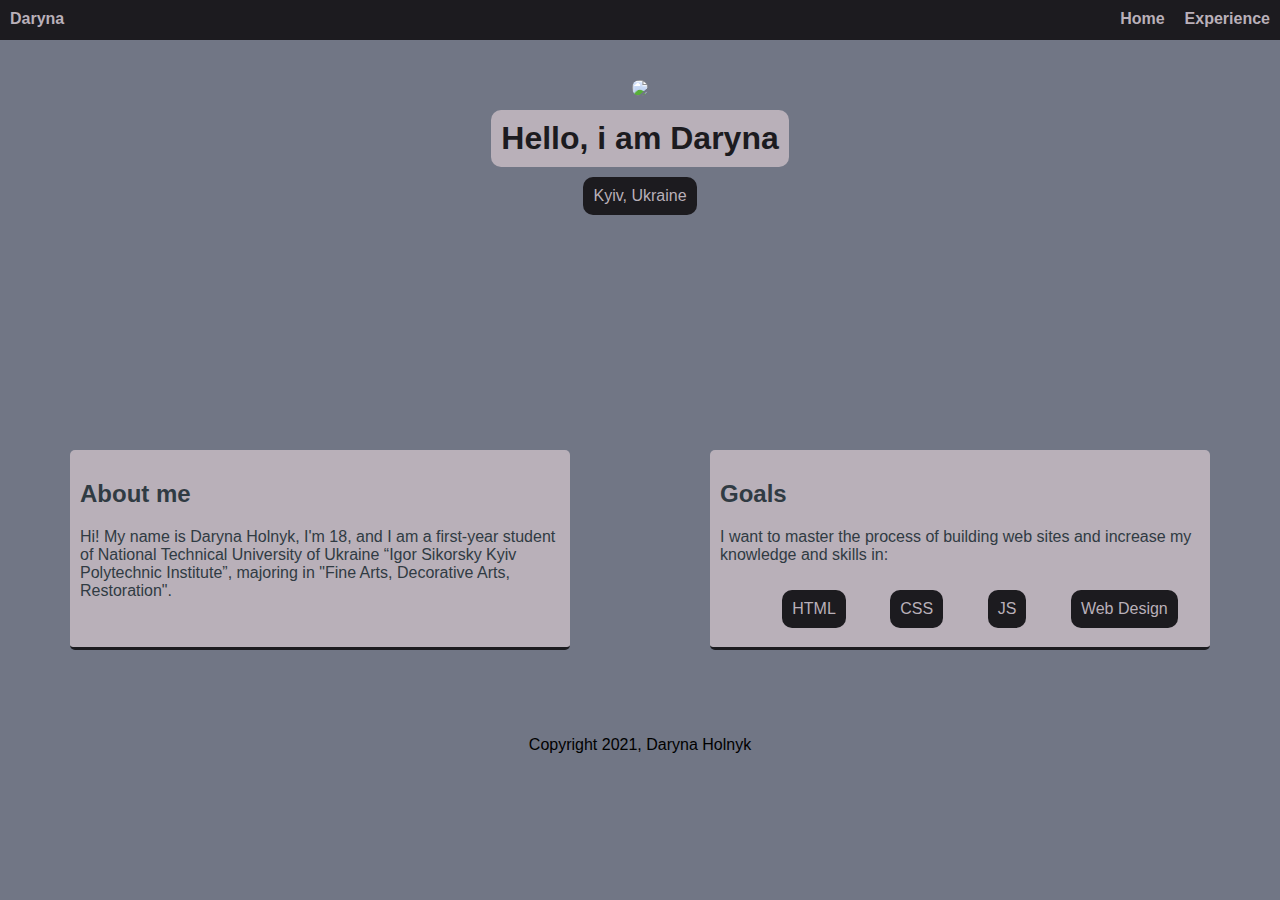
==== index.html @ 8ac1fa73 "initial commit" ====
<!DOCTYPE html>
<html>
    <head>
        <title>Daryna's website</title>
        <link rel="stylesheet" href="style.css">
    </head>
    <body>
        <div class="nav">
            <ul class="menu">
                <li class="name">Daryna</li>
                <li><a href="#">Home</a></li>
                <li><a href="#">Experience</a></li>
            </ul>
        </div>

        <header>
            <img class="pic" src="https://pbs.twimg.com/media/EyoELBDWYAYjBvJ?format=jpg&name=large"/>
            <h1 class="tag sub-">Hello, i am Daryna</h1>
            <p class="tag sub-title">Kyiv, Ukraine</p>
        </header>

        <div class="content sub-text ">
            <div class="card">
                <h2>About me</h2>
                <p>Hi! My name is Daryna Holnyk, I'm 18, and I am a first-year student of National Technical University of Ukraine
                    “Igor Sikorsky Kyiv Polytechnic Institute”, majoring in "Fine Arts, Decorative Arts, Restoration".</p>
            </div>

            <div class="card">
                <h2>Goals</h2>
                <p>I want to master the process of building web sites and increase my knowledge and skills in:</p>
                <ul class="tag-list">
                    <li class="list">HTML</li>
                    <li class="list">CSS</li>
                    <li class="list">JS</li>
                    <li class="list">Web Design</li>
                </ul>
            </div>
        </div>

        <footer>
            <div>
                <a href="#"></a>
                <a href="#"></a>
                <a href="#"></a>
            </div>
            <p>Copyright 2021, Daryna Holnyk</p>
        </footer>
    </body>
</html>
---- style.css ----
* {
    box-sizing: border-box;
}

body {
    margin: 0;
    padding: 0;
    font-family: sans-serif;
    background-color: #717685;

}

.pic {
    width: 150px;
}
a {
    text-decoration: none;
    color:#b9b0b9;
}

.nav {
    min-height: 40px;
    background-color:  #1c1b1f;
    text-align: center;
    font-weight: 600;
}

.menu {
    display: flex;
    flex-flow: row;
    color: #303b43;;
    list-style-type: none;
    margin: 0 auto;
    padding: 0;
    justify-content: space-around;
}

.menu li {
    padding: 10px;
}

.name {
    display: block;
    margin-right: auto;
    color:#b9b0b9;
}

header {
    padding-top: 40px;
    height: 400px;
    width: 100%;
    background-image: url('https://pbs.twimg.com/media/EynlmATWUAQtN1-?format=jpg&name=large');
    background-size: cover;
    background-position: center;
    text-align: center;
}

header img {
    border-radius: 50%;
    transition: all .5s;
}

header img:hover {
    transform: scale(1.2) rotate(5deg);
}

.tag {
    display: table;
    padding: 10px;
    margin: 10px auto;
    background-color:  	#b9b0b9;
    color: #1c1b1f;
    border-radius: 10px;
}

.list {
    display: table;
    padding: 10px;
    margin: 10px auto;
    background-color:  #1c1b1f;
    color: #b9b0b9;
    border-radius: 10px;
}


.sub-title {
    background-color:  #1c1b1f;
    color:#b9b0b9;
}

.sub-text {
    color: #303b43;
}


.content {
    display: flex;
    flex-flow: row;
    margin: 0 auto;
    justify-content: space-around;
}

.card {
    max-width: 500px;
    margin: 10px;
    height: 200px;
    padding: 10px;
    background-color: #b9b0b9;

    border-bottom: 3px solid  #1c1b1f;
    border-radius: 5px;

}

.tag-list {
   display: flex;
   flex-flow: row; 
   list-style-type: none;
}

footer {
    text-align: center;
    padding: 60px;
}
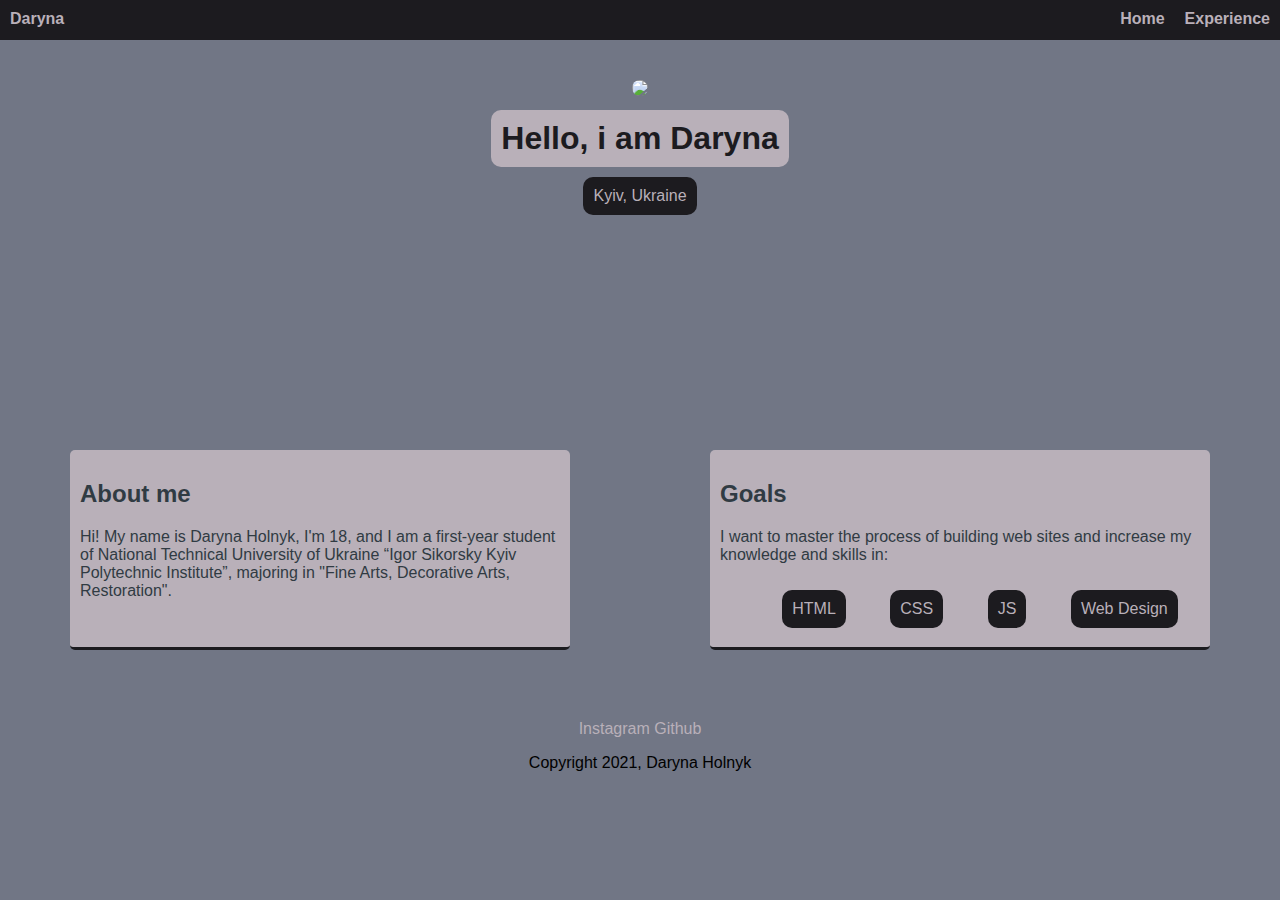
==== commit 9a56878f: "Update index.html" ====
--- a/index.html
+++ b/index.html
@@ -40,9 +40,8 @@
 
         <footer>
             <div>
-                <a href="#"></a>
-                <a href="#"></a>
-                <a href="#"></a>
+                <a href="https://www.instagram.com/deystn_/"> Instagram</a>
+                <a href="https://github.com/deystn/"> Github</a>
             </div>
             <p>Copyright 2021, Daryna Holnyk</p>
         </footer>
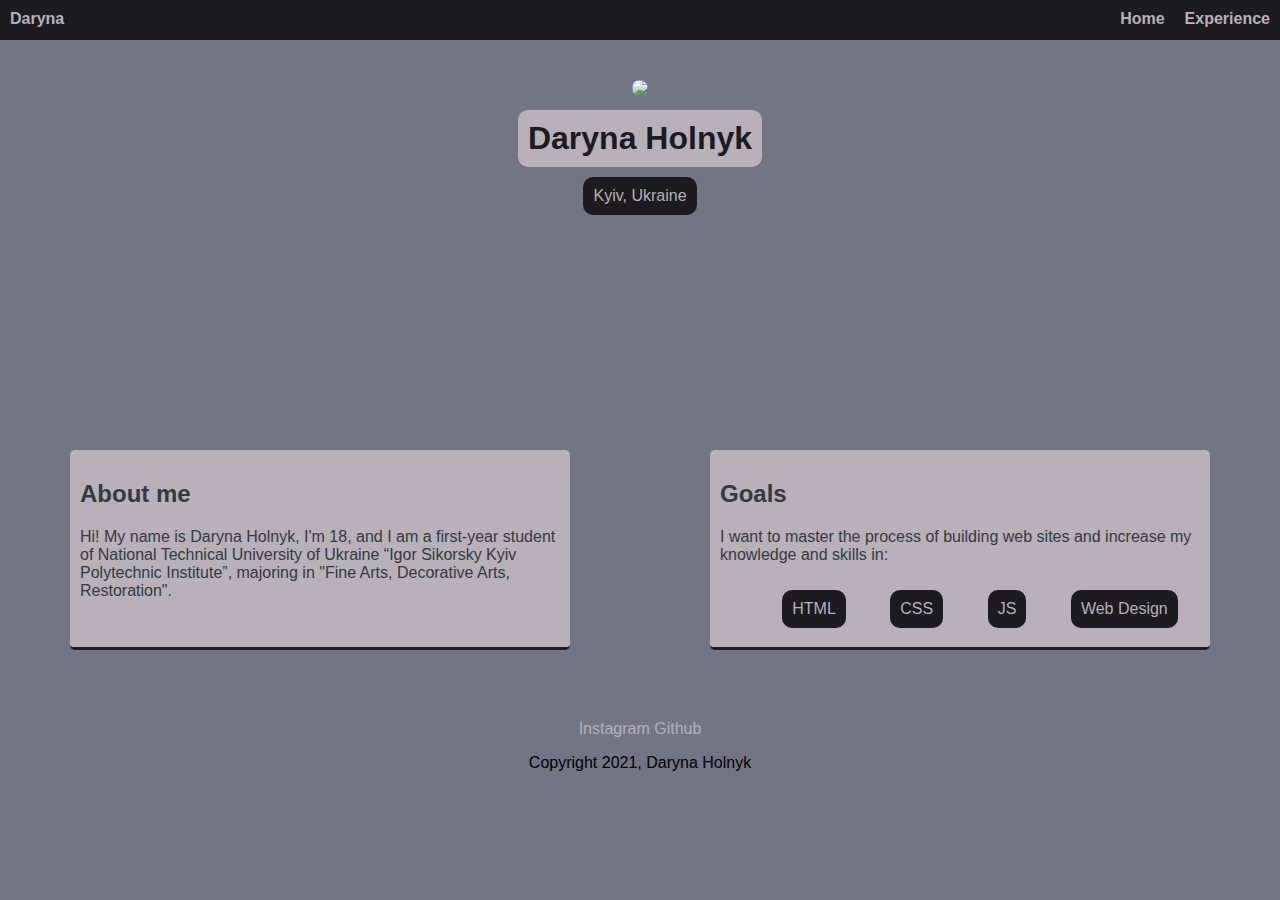
==== commit e7fe1ba1: "Update index.html" ====
--- a/index.html
+++ b/index.html
@@ -15,7 +15,7 @@
 
         <header>
             <img class="pic" src="https://pbs.twimg.com/media/EyoELBDWYAYjBvJ?format=jpg&name=large"/>
-            <h1 class="tag sub-">Hello, i am Daryna</h1>
+            <h1 class="tag sub-">Daryna Holnyk</h1>
             <p class="tag sub-title">Kyiv, Ukraine</p>
         </header>
 
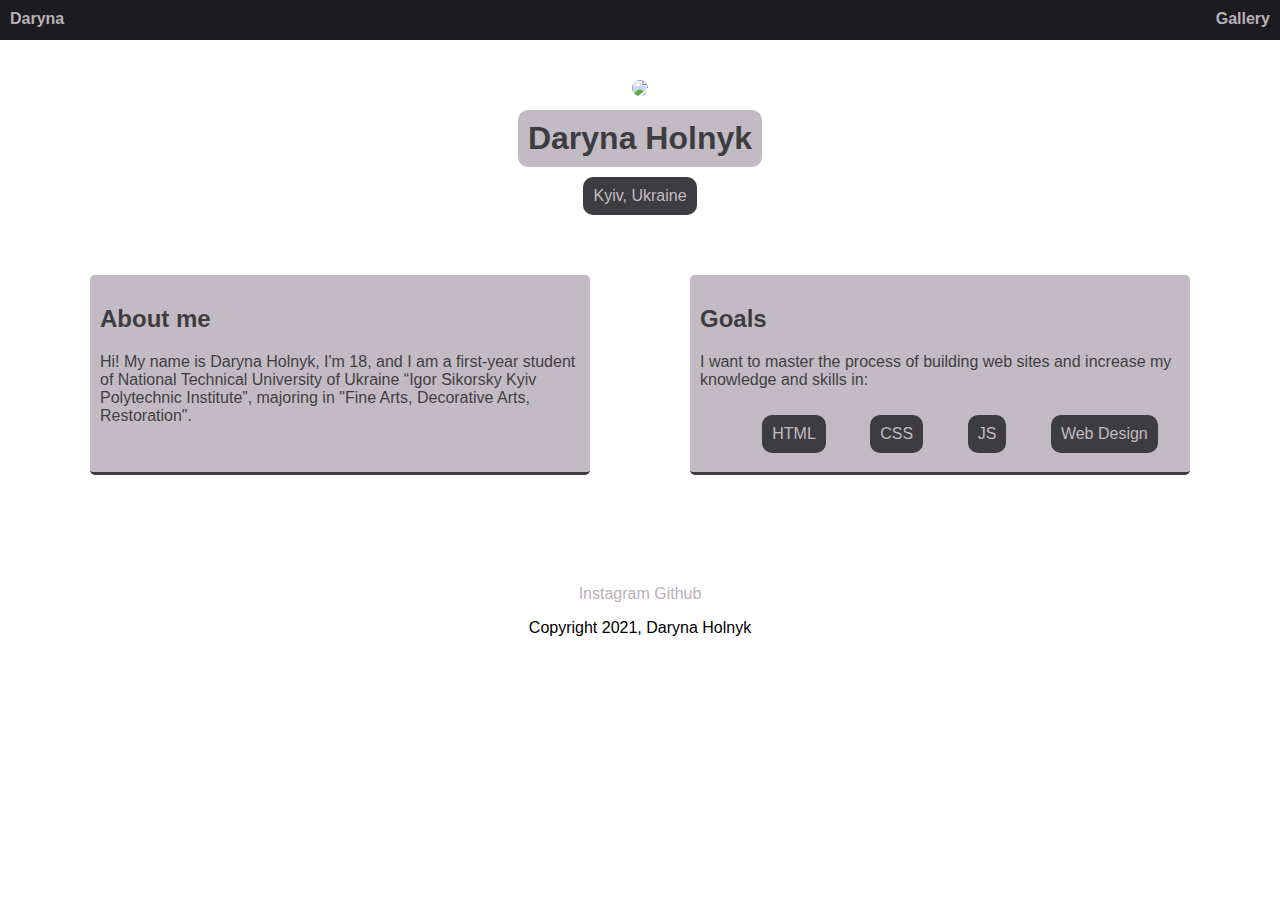
==== commit 5996b4b9: "2p" ====
--- a/index.html
+++ b/index.html
@@ -8,18 +8,17 @@
         <div class="nav">
             <ul class="menu">
                 <li class="name">Daryna</li>
-                <li><a href="#">Home</a></li>
-                <li><a href="#">Experience</a></li>
+                <li><a href="gallery.html">Gallery</a></li>
             </ul>
         </div>
 
         <header>
             <img class="pic" src="https://pbs.twimg.com/media/EyoELBDWYAYjBvJ?format=jpg&name=large"/>
-            <h1 class="tag sub-">Daryna Holnyk</h1>
+            <h1 class="tag">Daryna Holnyk</h1>
             <p class="tag sub-title">Kyiv, Ukraine</p>
         </header>
 
-        <div class="content sub-text ">
+        <div class="content sub-text">
             <div class="card">
                 <h2>About me</h2>
                 <p>Hi! My name is Daryna Holnyk, I'm 18, and I am a first-year student of National Technical University of Ukraine
--- a/style.css
+++ b/style.css
@@ -6,13 +6,16 @@
     margin: 0;
     padding: 0;
     font-family: sans-serif;
-    background-color: #717685;
-
+    background-image: url('https://pbs.twimg.com/media/EynlmATWUAQtN1-?format=jpg&name=large');
+    width: 100%;
+    background-size: cover;
+    background-position: center;
 }
 
 .pic {
     width: 150px;
 }
+
 a {
     text-decoration: none;
     color:#b9b0b9;
@@ -47,11 +50,6 @@
 
 header {
     padding-top: 40px;
-    height: 400px;
-    width: 100%;
-    background-image: url('https://pbs.twimg.com/media/EynlmATWUAQtN1-?format=jpg&name=large');
-    background-size: cover;
-    background-position: center;
     text-align: center;
 }
 
@@ -67,6 +65,7 @@
 .tag {
     display: table;
     padding: 10px;
+    opacity: 85%;
     margin: 10px auto;
     background-color:  	#b9b0b9;
     color: #1c1b1f;
@@ -86,10 +85,11 @@
 .sub-title {
     background-color:  #1c1b1f;
     color:#b9b0b9;
+    opacity: 85%;
 }
 
 .sub-text {
-    color: #303b43;
+    color: #1c1b1f;
 }
 
 
@@ -97,6 +97,7 @@
     display: flex;
     flex-flow: row;
     margin: 0 auto;
+    padding: 40px;
     justify-content: space-around;
 }
 
@@ -106,6 +107,7 @@
     height: 200px;
     padding: 10px;
     background-color: #b9b0b9;
+    opacity: 85%;
 
     border-bottom: 3px solid  #1c1b1f;
     border-radius: 5px;
@@ -121,4 +123,4 @@
 footer {
     text-align: center;
     padding: 60px;
-}+}
